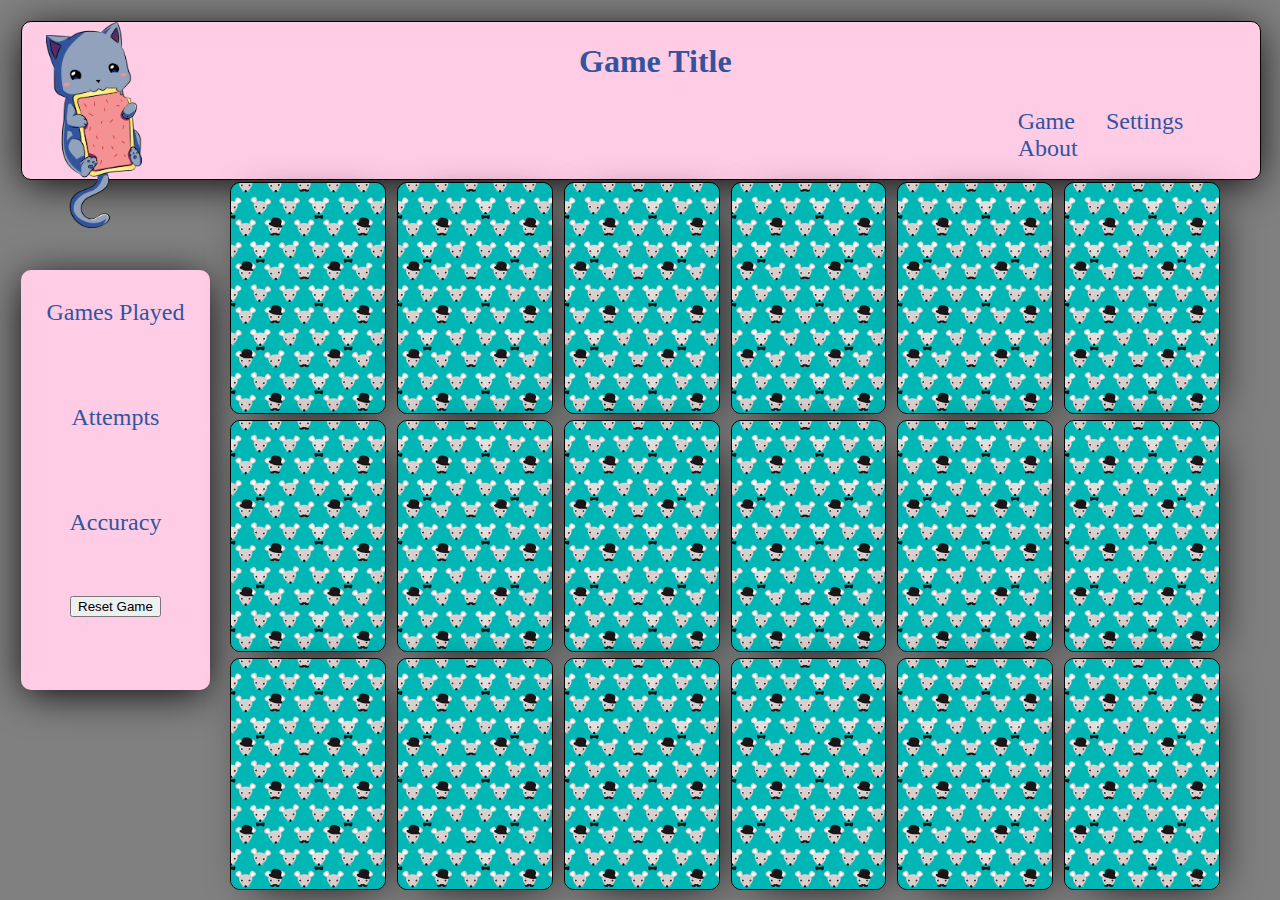
==== index.html @ 0615f98b "accidentally made changes in different branch, so copying over to this one" ====
<!doctype html>
<html>
<head>
    <script src="https://ajax.googleapis.com/ajax/libs/jquery/2.1.4/jquery.min.js"></script>
    <script src="http://learning-fuze.github.io/memory_match/v0.1/script.js"></script>
    <!--<script src="script.js"></script>-->
    <link rel="stylesheet" href="https://maxcdn.bootstrapcdn.com/bootstrap/3.3.6/css/bootstrap.min.css" integrity="sha384-1q8mTJOASx8j1Au+a5WDVnPi2lkFfwwEAa8hDDdjZlpLegxhjVME1fgjWPGmkzs7" crossorigin="anonymous">
    <link rel="stylesheet" type="text/css" href="style.css">

</head>
<body>
<div class="header_container">
    <header>
        <div class="title_container">
            <!--Game Title-->
            <h1>Game Title</h1>
        </div>
        <div>
            <!--Game Logo-->
            <img id="cat_logo" src="images/cattart.png">
        </div>
        <nav class="links_container">
            <ul>
                <!--Link back to the memory match game-->
                <li><a href="index.html">Game</a></li>
                <!--Settings Link-->
                <li><a href="#">Settings</a></li>
                <!--About Link..to page with description of game and what you did in it-->
                <li><a href="about.html">About</a></li>
            </ul>
        </nav>
    </header>
</div>

<div class="stats-container">
    <!--Games played counter-->
    <div class="games-played">
        <p class="label">Games Played</p>
        <div class="value"><!--Value Output Here--></div>
    </div>
    <!--Attempts: number of times the user has clicked on cards-->
    <div class="attempts">
        <p class="label">Attempts</p>
        <div class="value"><!--Value Output Here--></div>
    </div>
    <!--Accuracy: how many times they got it right/ number of total clicks for the current game-->
    <div class="accuracy">
        <p class="label">Accuracy</p>
        <div class="value"><!--Value Output Here--></div>
    </div>
    <!--Button Element: to reset game-->
    <div>
        <button class="reset">Reset Game</button>
    </div>

</div>
<!--kept game-area class just in case i need it at the moment-->
<div class="game-area" id="game-area">
    <!--9 matching card elements (total 18) inside-->

    <!--Card 1-->
    <div class="card">
        <div class="front">
            <img src="images/monoclePusheen.png">
        </div>
        <div class="back">
            <img src="images/mice.png">
        </div>
    </div>

    <!--Card 2-->
    <div class="card">
        <div class="front">
            <img src="images/monoclePusheen.png">
        </div>
        <div class="back">
            <img src="images/mice.png">
        </div>
    </div>

    <!--Card 3-->
    <div class="card">
        <div class="front">
            <img src="images/bieberPusheen.png">
        </div>
        <div class="back">
            <img src="images/mice.png">
        </div>
    </div>

    <!--Card 4-->
    <div class="card">
        <div class="front">
            <img src="images/bieberPusheen.png">
        </div>
        <div class="back">
            <img src="images/mice.png">
        </div>
    </div>

    <!--Card 5-->
    <div class="card">
        <div class="front">
            <img src="images/cookiePusheen.png">
        </div>
        <div class="back">
            <img src="images/mice.png">
        </div>
    </div>

    <!--Card 6-->
    <div class="card">
        <div class="front">
            <img src="images/cookiePusheen.png">
        </div>
        <div class="back">
            <img src="images/mice.png">
        </div>
    </div>

    <!--Card 7-->
    <div class="card">
        <div class="front">
            <img src="images/glassesPusheen.png">
        </div>
        <div class="back">
            <img src="images/mice.png">
        </div>
    </div>

    <!--Card 8-->
    <div class="card">
        <div class="front">
            <img src="images/glassesPusheen.png">
        </div>
        <div class="back">
            <img src="images/mice.png">
        </div>
    </div>

    <!--Card 9-->
    <div class="card">
        <div class="front">
            <img src="images/keyboardPusheen.png">
        </div>
        <div class="back">
            <img src="images/mice.png">
        </div>
    </div>

    <!--Card 10-->
    <div class="card">
        <div class="front">
            <img src="images/keyboardPusheen.png">
        </div>
        <div class="back">
            <img src="images/mice.png">
        </div>
    </div>

    <!--Card 11-->
    <div class="card">
        <div class="front">
            <img src="images/noodlePusheen.png">
        </div>
        <div class="back">
            <img src="images/mice.png">
        </div>
    </div>

    <!--Card 12-->
    <div class="card">
        <div class="front">
            <img src="images/noodlePusheen.png">
        </div>
        <div class="back">
            <img src="images/mice.png">
        </div>
    </div>

    <!--Card 13-->
    <div class="card">
        <div class="front">
            <img src="images/pizzaPusheen.png">
        </div>
        <div class="back">
            <img src="images/mice.png">
        </div>
    </div>

    <!--Card 14-->
    <div class="card">
        <div class="front">
            <img src="images/pizzaPusheen.png">
        </div>
        <div class="back">
            <img src="images/mice.png">
        </div>
    </div>

    <!--Card 15-->
    <div class="card">
        <div class="front">
            <img src="images/pusheen.png">
        </div>
        <div class="back">
            <img src="images/mice.png">
        </div>
    </div>

    <!--Card 16-->
    <div class="card">
        <div class="front">
            <img src="images/pusheen.png">
        </div>
        <div class="back">
            <img src="images/mice.png">
        </div>
    </div>

    <!--Card 17-->
    <div class="card">
        <div class="front">
            <img src="images/eatingPusheen.png">
        </div>
        <div class="back">
            <img src="images/mice.png">
        </div>
    </div>

    <!--Card 18-->
    <div class="card">
        <div class="front">
            <img src="images/eatingPusheen.png">
        </div>
        <div class="back">
            <img src="images/mice.png">
        </div>
    </div>
</div>
</body>
</html>
---- style.css ----
/*@font-face{
    font-family: spicyRice;
    src: url(SpictyRice-Regular.otf);
}*/
body{
    background-color: gray;
    /* could change background gif so it is relevant to the theme
    background-image: url("images/snow.gif");
    background-repeat: no-repeat;
    background-size: cover;*/
    font-family: "Marker Felt", fantasy;
    color: #32549D;
}

/*The main header container that contains the logo, title, and links*/
.header_container{
    width: 98%;
    height: 17.5vh;
    border: 1px solid black;
    position: relative;
    display: inline-block;
    margin: 1%;
}

.header_container, .stats-container, .right_div{
    border-radius: 10px;
    background-color: #ffcce6;
    -webkit-box-shadow: 0 6px 41px -4px black;
    -moz-box-shadow: 0 6px 41px -4px black;
    box-shadow: 0 6px 41px -4px black;
}

#cat_logo{
    width: 7.7%;
    padding-left: 2%;
}

.title_container{
    left: 45%;
    position: absolute;
}

.links_container{
    right: 0;
    top: 70px;
    position: absolute;
    width: 25%;
}

.links_container li {
    list-style-type: none;
    display: inline-block;
    padding-left: 10%;
    font-size: 1.5em;
}

a:visited, a:link, a:hover, a:active{
    text-decoration: none;
    color: #32549D;
}


/*Stats div container related css selectors*/
.stats-container{
    position: relative;
    /*border: 1px solid black;*/
    width: 15%;
    height: auto%;
    margin-top: 3%;
    margin-left: 1%;
}

.stats-container > div{
    width: 100%;
    height: 100px;
    display: inline-block;
    /*border: 1px solid gray;*/
    padding-top: 5px;
    text-align: center;
    font-size: 1.5em;
}

.label{
    color: #32549D;
    font-size: inherit;
}

/*Game area where all the cards are*/
.game-area{
    padding-left: 1%;
    padding-bottom: 1%;
    /*border: 1px solid black;*/
    width: 80vw;
    height: 73vh;
    position: absolute;
    right: 2%;
    top: 20%;

}

/*The cards themselves*/
.card{
    height: 35%;
    width: 15%;
    border: 1px solid black;
    border-radius: 10px;
    overflow: hidden;
    position: relative;
    display: inline-block;
    margin-right: 0.7%;
    margin-top: 0.2%;
    -webkit-box-shadow: 10px 10px 45px -16px black;
    -moz-box-shadow: 10px 10px 45px -16px black;
    box-shadow: 10px 10px 45px -16px black;
}


.front, .back{
    position: absolute;
}

.front img, .back img{
    width: 100%;
    height: auto;
}

.back img {
    width: 200%;
}

/*When you hover over the back side of the card, it makes the back of the card transparent and you see the front img of the card underneath it*/
/*.back:hover {*/
/*opacity: 0;*/
/*}*/



/*CSS FOR MY ABOUT PAGE*/
.main_container > div{
    display: inline-block;
}

.row{
    padding: 2%;
}

.right_div{
    margin-left: 3%;
    border: 1px solid black;
}
.left_div img{
    width: 35%;
    float: right;
    border-radius: 10px;
}
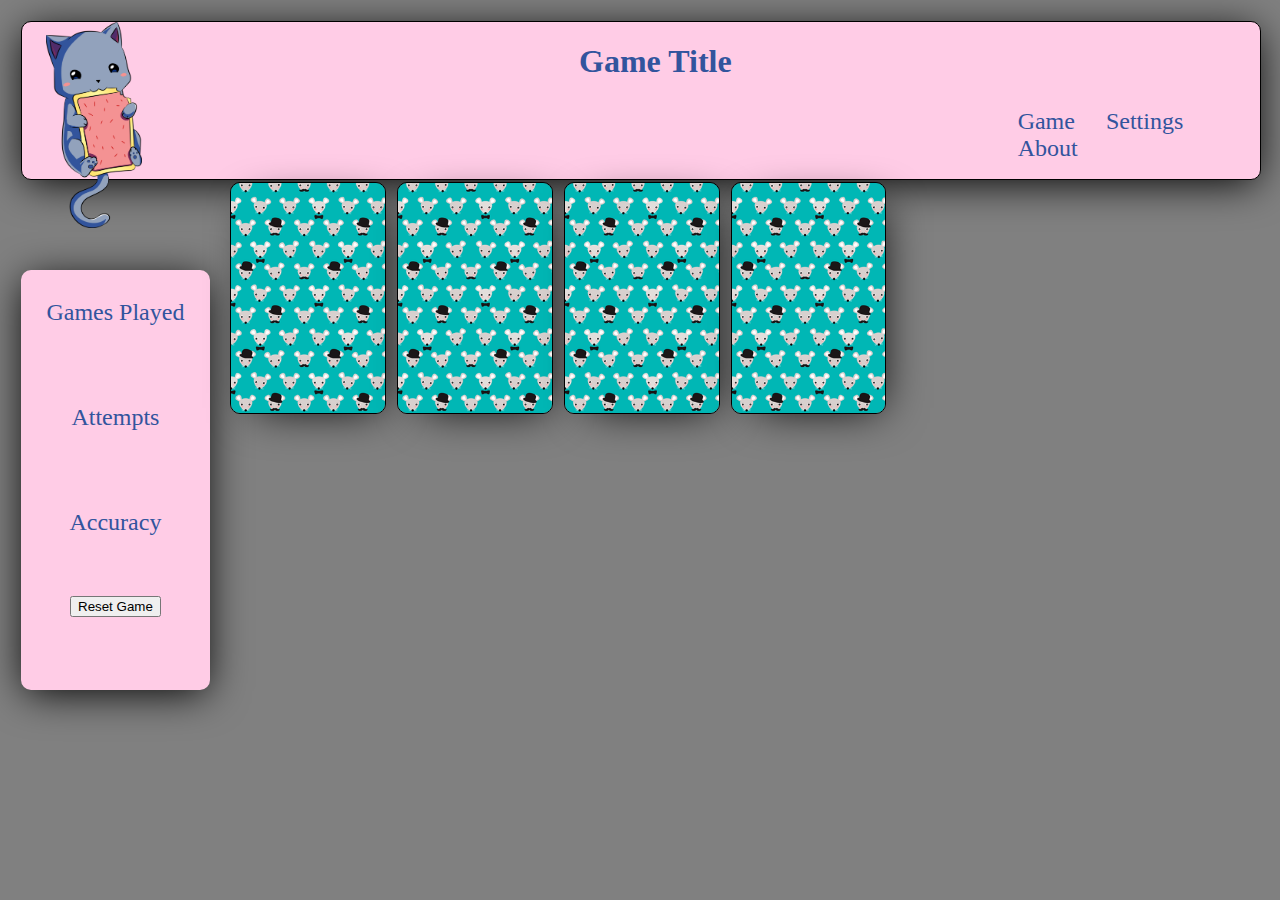
==== commit 3529cc45: "copy over previous code" ====
--- a/index.html
+++ b/index.html
@@ -98,145 +98,6 @@
         </div>
     </div>
 
-    <!--Card 5-->
-    <div class="card">
-        <div class="front">
-            <img src="images/cookiePusheen.png">
-        </div>
-        <div class="back">
-            <img src="images/mice.png">
-        </div>
-    </div>
-
-    <!--Card 6-->
-    <div class="card">
-        <div class="front">
-            <img src="images/cookiePusheen.png">
-        </div>
-        <div class="back">
-            <img src="images/mice.png">
-        </div>
-    </div>
-
-    <!--Card 7-->
-    <div class="card">
-        <div class="front">
-            <img src="images/glassesPusheen.png">
-        </div>
-        <div class="back">
-            <img src="images/mice.png">
-        </div>
-    </div>
-
-    <!--Card 8-->
-    <div class="card">
-        <div class="front">
-            <img src="images/glassesPusheen.png">
-        </div>
-        <div class="back">
-            <img src="images/mice.png">
-        </div>
-    </div>
-
-    <!--Card 9-->
-    <div class="card">
-        <div class="front">
-            <img src="images/keyboardPusheen.png">
-        </div>
-        <div class="back">
-            <img src="images/mice.png">
-        </div>
-    </div>
-
-    <!--Card 10-->
-    <div class="card">
-        <div class="front">
-            <img src="images/keyboardPusheen.png">
-        </div>
-        <div class="back">
-            <img src="images/mice.png">
-        </div>
-    </div>
-
-    <!--Card 11-->
-    <div class="card">
-        <div class="front">
-            <img src="images/noodlePusheen.png">
-        </div>
-        <div class="back">
-            <img src="images/mice.png">
-        </div>
-    </div>
-
-    <!--Card 12-->
-    <div class="card">
-        <div class="front">
-            <img src="images/noodlePusheen.png">
-        </div>
-        <div class="back">
-            <img src="images/mice.png">
-        </div>
-    </div>
-
-    <!--Card 13-->
-    <div class="card">
-        <div class="front">
-            <img src="images/pizzaPusheen.png">
-        </div>
-        <div class="back">
-            <img src="images/mice.png">
-        </div>
-    </div>
-
-    <!--Card 14-->
-    <div class="card">
-        <div class="front">
-            <img src="images/pizzaPusheen.png">
-        </div>
-        <div class="back">
-            <img src="images/mice.png">
-        </div>
-    </div>
-
-    <!--Card 15-->
-    <div class="card">
-        <div class="front">
-            <img src="images/pusheen.png">
-        </div>
-        <div class="back">
-            <img src="images/mice.png">
-        </div>
-    </div>
-
-    <!--Card 16-->
-    <div class="card">
-        <div class="front">
-            <img src="images/pusheen.png">
-        </div>
-        <div class="back">
-            <img src="images/mice.png">
-        </div>
-    </div>
-
-    <!--Card 17-->
-    <div class="card">
-        <div class="front">
-            <img src="images/eatingPusheen.png">
-        </div>
-        <div class="back">
-            <img src="images/mice.png">
-        </div>
-    </div>
-
-    <!--Card 18-->
-    <div class="card">
-        <div class="front">
-            <img src="images/eatingPusheen.png">
-        </div>
-        <div class="back">
-            <img src="images/mice.png">
-        </div>
-    </div>
 </div>
 </body>
 </html>--- a/style.css
+++ b/style.css
@@ -154,5 +154,3 @@
     border-radius: 10px;
 }
 
-
-
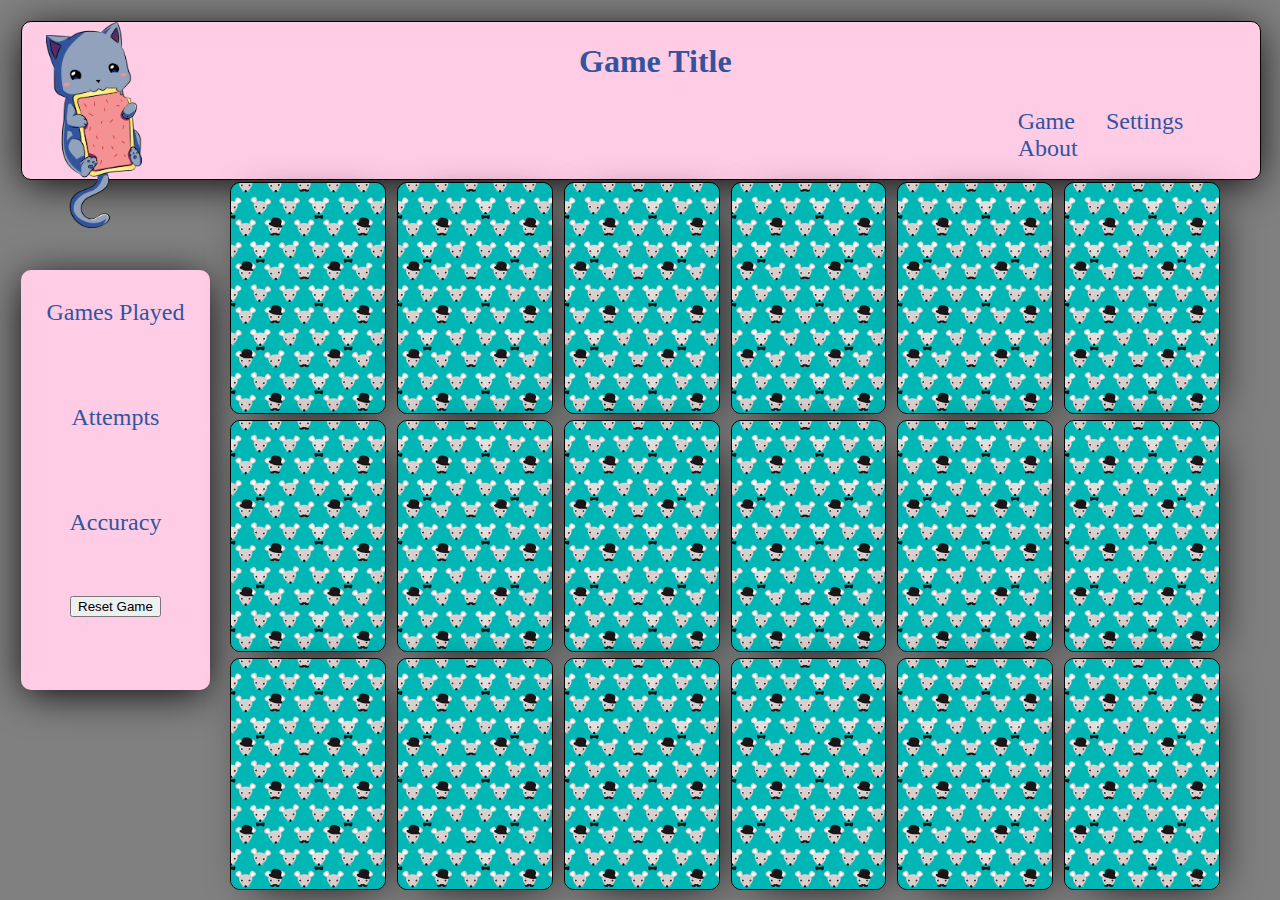
==== commit aa7e2a6b: "added css for jQuery created element" ====
--- a/index.html
+++ b/index.html
@@ -2,102 +2,241 @@
 <html>
 <head>
     <script src="https://ajax.googleapis.com/ajax/libs/jquery/2.1.4/jquery.min.js"></script>
-    <script src="http://learning-fuze.github.io/memory_match/v0.1/script.js"></script>
-    <!--<script src="script.js"></script>-->
+    <!--<script src="http://learning-fuze.github.io/memory_match/v0.1/script.js"></script>-->
+    <script src="script.js"></script>
     <link rel="stylesheet" href="https://maxcdn.bootstrapcdn.com/bootstrap/3.3.6/css/bootstrap.min.css" integrity="sha384-1q8mTJOASx8j1Au+a5WDVnPi2lkFfwwEAa8hDDdjZlpLegxhjVME1fgjWPGmkzs7" crossorigin="anonymous">
     <link rel="stylesheet" type="text/css" href="style.css">
 
 </head>
 <body>
-<div class="header_container">
-    <header>
-        <div class="title_container">
-            <!--Game Title-->
-            <h1>Game Title</h1>
-        </div>
+    <div class="header_container">
+        <header>
+            <div class="title_container">
+                <!--Game Title-->
+                <h1>Game Title</h1>
+            </div>
+            <div>
+                <!--Game Logo-->
+                <img id="cat_logo" src="images/cattart.png">
+            </div>
+            <nav class="links_container">
+                <ul>
+                    <!--Link back to the memory match game-->
+                    <li><a href="index.html">Game</a></li>
+                    <!--Settings Link-->
+                    <li><a href="#">Settings</a></li>
+                    <!--About Link..to page with description of game and what you did in it-->
+                    <li><a href="about.html">About</a></li>
+                </ul>
+            </nav>
+        </header>
+    </div>
+
+    <div class="stats-container">
+        <!--Games played counter-->
+        <div class="games-played">
+            <p class="label">Games Played</p>
+            <div class="value"><!--Value Output Here--></div>
+        </div>
+        <!--Attempts: number of times the user has clicked on cards-->
+        <div class="attempts">
+            <p class="label">Attempts</p>
+            <div class="value"><!--Value Output Here--></div>
+        </div>
+        <!--Accuracy: how many times they got it right/ number of total clicks for the current game-->
+        <div class="accuracy">
+            <p class="label">Accuracy</p>
+            <div class="value"><!--Value Output Here--></div>
+        </div>
+        <!--Button Element: to reset game-->
         <div>
-            <!--Game Logo-->
-            <img id="cat_logo" src="images/cattart.png">
-        </div>
-        <nav class="links_container">
-            <ul>
-                <!--Link back to the memory match game-->
-                <li><a href="index.html">Game</a></li>
-                <!--Settings Link-->
-                <li><a href="#">Settings</a></li>
-                <!--About Link..to page with description of game and what you did in it-->
-                <li><a href="about.html">About</a></li>
-            </ul>
-        </nav>
-    </header>
-</div>
-
-<div class="stats-container">
-    <!--Games played counter-->
-    <div class="games-played">
-        <p class="label">Games Played</p>
-        <div class="value"><!--Value Output Here--></div>
+            <button class="reset">Reset Game</button>
+        </div>
+
     </div>
-    <!--Attempts: number of times the user has clicked on cards-->
-    <div class="attempts">
-        <p class="label">Attempts</p>
-        <div class="value"><!--Value Output Here--></div>
+    <!--kept game-area class just in case i need it at the moment-->
+    <div class="game-area" id="game-area">
+        <!--9 matching card elements (total 18) inside-->
+
+        <!--Card 1-->
+        <div class="card">
+            <div class="front">
+                <img src="images/monoclePusheen.png">
+            </div>
+            <div class="back">
+                <img src="images/mice.png">
+            </div>
+        </div>
+
+        <!--Card 2-->
+        <div class="card">
+            <div class="front">
+                <img src="images/monoclePusheen.png">
+            </div>
+            <div class="back">
+                <img src="images/mice.png">
+            </div>
+        </div>
+
+        <!--Card 3-->
+        <div class="card">
+            <div class="front">
+                <img src="images/bieberPusheen.png">
+            </div>
+            <div class="back">
+                <img src="images/mice.png">
+            </div>
+        </div>
+
+        <!--Card 4-->
+        <div class="card">
+            <div class="front">
+                <img src="images/bieberPusheen.png">
+            </div>
+            <div class="back">
+                <img src="images/mice.png">
+            </div>
+        </div>
+
+        <!--Card 5-->
+        <div class="card">
+            <div class="front">
+                <img src="images/cookiePusheen.png">
+            </div>
+            <div class="back">
+                <img src="images/mice.png">
+            </div>
+        </div>
+
+        <!--Card 6-->
+        <div class="card">
+            <div class="front">
+                <img src="images/cookiePusheen.png">
+            </div>
+            <div class="back">
+                <img src="images/mice.png">
+            </div>
+        </div>
+
+        <!--Card 7-->
+        <div class="card">
+            <div class="front">
+                <img src="images/glassesPusheen.png">
+            </div>
+            <div class="back">
+                <img src="images/mice.png">
+            </div>
+        </div>
+
+        <!--Card 8-->
+        <div class="card">
+            <div class="front">
+                <img src="images/glassesPusheen.png">
+            </div>
+            <div class="back">
+                <img src="images/mice.png">
+            </div>
+        </div>
+
+        <!--Card 9-->
+        <div class="card">
+            <div class="front">
+                <img src="images/keyboardPusheen.png">
+            </div>
+            <div class="back">
+                <img src="images/mice.png">
+            </div>
+        </div>
+
+        <!--Card 10-->
+        <div class="card">
+            <div class="front">
+                <img src="images/keyboardPusheen.png">
+            </div>
+            <div class="back">
+                <img src="images/mice.png">
+            </div>
+        </div>
+
+        <!--Card 11-->
+        <div class="card">
+            <div class="front">
+                <img src="images/noodlePusheen.png">
+            </div>
+            <div class="back">
+                <img src="images/mice.png">
+            </div>
+        </div>
+
+        <!--Card 12-->
+        <div class="card">
+            <div class="front">
+                <img src="images/noodlePusheen.png">
+            </div>
+            <div class="back">
+                <img src="images/mice.png">
+            </div>
+        </div>
+
+        <!--Card 13-->
+        <div class="card">
+            <div class="front">
+                <img src="images/pizzaPusheen.png">
+            </div>
+            <div class="back">
+                <img src="images/mice.png">
+            </div>
+        </div>
+
+        <!--Card 14-->
+        <div class="card">
+            <div class="front">
+                <img src="images/pizzaPusheen.png">
+            </div>
+            <div class="back">
+                <img src="images/mice.png">
+            </div>
+        </div>
+
+        <!--Card 15-->
+        <div class="card">
+            <div class="front">
+                <img src="images/pusheen.png">
+            </div>
+            <div class="back">
+                <img src="images/mice.png">
+            </div>
+        </div>
+
+        <!--Card 16-->
+        <div class="card">
+            <div class="front">
+                <img src="images/pusheen.png">
+            </div>
+            <div class="back">
+                <img src="images/mice.png">
+            </div>
+        </div>
+
+        <!--Card 17-->
+        <div class="card">
+            <div class="front">
+                <img src="images/eatingPusheen.png">
+            </div>
+            <div class="back">
+                <img src="images/mice.png">
+            </div>
+        </div>
+
+        <!--Card 18-->
+        <div class="card">
+            <div class="front">
+                <img src="images/eatingPusheen.png">
+            </div>
+            <div class="back">
+                <img src="images/mice.png">
+            </div>
+        </div>
     </div>
-    <!--Accuracy: how many times they got it right/ number of total clicks for the current game-->
-    <div class="accuracy">
-        <p class="label">Accuracy</p>
-        <div class="value"><!--Value Output Here--></div>
-    </div>
-    <!--Button Element: to reset game-->
-    <div>
-        <button class="reset">Reset Game</button>
-    </div>
-
-</div>
-<!--kept game-area class just in case i need it at the moment-->
-<div class="game-area" id="game-area">
-    <!--9 matching card elements (total 18) inside-->
-
-    <!--Card 1-->
-    <div class="card">
-        <div class="front">
-            <img src="images/monoclePusheen.png">
-        </div>
-        <div class="back">
-            <img src="images/mice.png">
-        </div>
-    </div>
-
-    <!--Card 2-->
-    <div class="card">
-        <div class="front">
-            <img src="images/monoclePusheen.png">
-        </div>
-        <div class="back">
-            <img src="images/mice.png">
-        </div>
-    </div>
-
-    <!--Card 3-->
-    <div class="card">
-        <div class="front">
-            <img src="images/bieberPusheen.png">
-        </div>
-        <div class="back">
-            <img src="images/mice.png">
-        </div>
-    </div>
-
-    <!--Card 4-->
-    <div class="card">
-        <div class="front">
-            <img src="images/bieberPusheen.png">
-        </div>
-        <div class="back">
-            <img src="images/mice.png">
-        </div>
-    </div>
-
-</div>
 </body>
 </html>--- a/style.css
+++ b/style.css
@@ -130,7 +130,7 @@
 
 /*When you hover over the back side of the card, it makes the back of the card transparent and you see the front img of the card underneath it*/
 /*.back:hover {*/
-/*opacity: 0;*/
+    /*opacity: 0;*/
 /*}*/
 
 
@@ -154,3 +154,9 @@
     border-radius: 10px;
 }
 
+/*jQuery DOM ELEMENTS*/
+.new_div {
+    position: absolute;
+    top: 0;
+    font-size: 17em;
+}
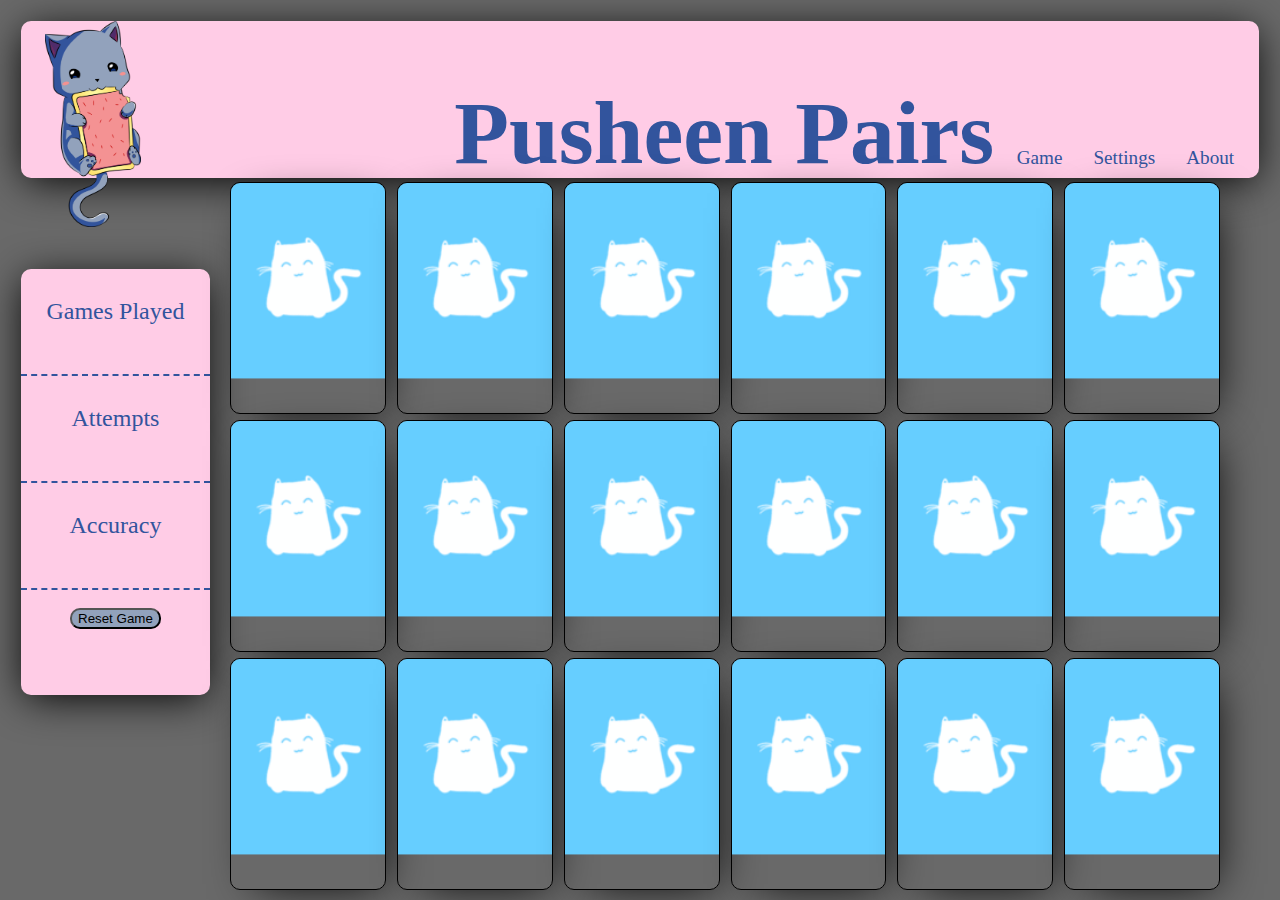
==== commit 784d7a0b: "stats container works and changed some css" ====
--- a/index.html
+++ b/index.html
@@ -13,7 +13,7 @@
         <header>
             <div class="title_container">
                 <!--Game Title-->
-                <h1>Game Title</h1>
+                <h1>Pusheen Pairs</h1>
             </div>
             <div>
                 <!--Game Logo-->
@@ -34,7 +34,7 @@
 
     <div class="stats-container">
         <!--Games played counter-->
-        <div class="games-played">
+        <div class="games_played">
             <p class="label">Games Played</p>
             <div class="value"><!--Value Output Here--></div>
         </div>
@@ -63,8 +63,8 @@
             <div class="front">
                 <img src="images/monoclePusheen.png">
             </div>
-            <div class="back">
-                <img src="images/mice.png">
+            <div class="back notFlipped">
+                <img src="images/cat_back.gif">
             </div>
         </div>
 
@@ -73,8 +73,8 @@
             <div class="front">
                 <img src="images/monoclePusheen.png">
             </div>
-            <div class="back">
-                <img src="images/mice.png">
+            <div class="back notFlipped">
+                <img src="images/cat_back.gif">
             </div>
         </div>
 
@@ -83,8 +83,8 @@
             <div class="front">
                 <img src="images/bieberPusheen.png">
             </div>
-            <div class="back">
-                <img src="images/mice.png">
+            <div class="back notFlipped">
+                <img src="images/cat_back.gif">
             </div>
         </div>
 
@@ -93,8 +93,8 @@
             <div class="front">
                 <img src="images/bieberPusheen.png">
             </div>
-            <div class="back">
-                <img src="images/mice.png">
+            <div class="back notFlipped">
+                <img src="images/cat_back.gif">
             </div>
         </div>
 
@@ -103,8 +103,8 @@
             <div class="front">
                 <img src="images/cookiePusheen.png">
             </div>
-            <div class="back">
-                <img src="images/mice.png">
+            <div class="back notFlipped">
+                <img src="images/cat_back.gif">
             </div>
         </div>
 
@@ -113,8 +113,8 @@
             <div class="front">
                 <img src="images/cookiePusheen.png">
             </div>
-            <div class="back">
-                <img src="images/mice.png">
+            <div class="back notFlipped">
+                <img src="images/cat_back.gif">
             </div>
         </div>
 
@@ -123,8 +123,8 @@
             <div class="front">
                 <img src="images/glassesPusheen.png">
             </div>
-            <div class="back">
-                <img src="images/mice.png">
+            <div class="back notFlipped">
+                <img src="images/cat_back.gif">
             </div>
         </div>
 
@@ -133,8 +133,8 @@
             <div class="front">
                 <img src="images/glassesPusheen.png">
             </div>
-            <div class="back">
-                <img src="images/mice.png">
+            <div class="back notFlipped">
+                <img src="images/cat_back.gif">
             </div>
         </div>
 
@@ -143,8 +143,8 @@
             <div class="front">
                 <img src="images/keyboardPusheen.png">
             </div>
-            <div class="back">
-                <img src="images/mice.png">
+            <div class="back notFlipped">
+                <img src="images/cat_back.gif">
             </div>
         </div>
 
@@ -153,8 +153,8 @@
             <div class="front">
                 <img src="images/keyboardPusheen.png">
             </div>
-            <div class="back">
-                <img src="images/mice.png">
+            <div class="back notFlipped">
+                <img src="images/cat_back.gif">
             </div>
         </div>
 
@@ -163,8 +163,8 @@
             <div class="front">
                 <img src="images/noodlePusheen.png">
             </div>
-            <div class="back">
-                <img src="images/mice.png">
+            <div class="back notFlipped">
+                <img src="images/cat_back.gif">
             </div>
         </div>
 
@@ -173,8 +173,8 @@
             <div class="front">
                 <img src="images/noodlePusheen.png">
             </div>
-            <div class="back">
-                <img src="images/mice.png">
+            <div class="back notFlipped">
+                <img src="images/cat_back.gif">
             </div>
         </div>
 
@@ -183,8 +183,8 @@
             <div class="front">
                 <img src="images/pizzaPusheen.png">
             </div>
-            <div class="back">
-                <img src="images/mice.png">
+            <div class="back notFlipped">
+                <img src="images/cat_back.gif">
             </div>
         </div>
 
@@ -193,8 +193,8 @@
             <div class="front">
                 <img src="images/pizzaPusheen.png">
             </div>
-            <div class="back">
-                <img src="images/mice.png">
+            <div class="back notFlipped">
+                <img src="images/cat_back.gif">
             </div>
         </div>
 
@@ -203,8 +203,8 @@
             <div class="front">
                 <img src="images/pusheen.png">
             </div>
-            <div class="back">
-                <img src="images/mice.png">
+            <div class="back notFlipped">
+                <img src="images/cat_back.gif">
             </div>
         </div>
 
@@ -213,8 +213,8 @@
             <div class="front">
                 <img src="images/pusheen.png">
             </div>
-            <div class="back">
-                <img src="images/mice.png">
+            <div class="back notFlipped">
+                <img src="images/cat_back.gif">
             </div>
         </div>
 
@@ -223,8 +223,8 @@
             <div class="front">
                 <img src="images/eatingPusheen.png">
             </div>
-            <div class="back">
-                <img src="images/mice.png">
+            <div class="back notFlipped">
+                <img src="images/cat_back.gif">
             </div>
         </div>
 
@@ -233,8 +233,8 @@
             <div class="front">
                 <img src="images/eatingPusheen.png">
             </div>
-            <div class="back">
-                <img src="images/mice.png">
+            <div class="back notFlipped">
+                <img src="images/cat_back.gif">
             </div>
         </div>
     </div>
--- a/style.css
+++ b/style.css
@@ -1,12 +1,8 @@
-/*@font-face{
-    font-family: spicyRice;
-    src: url(SpictyRice-Regular.otf);
-}*/
 body{
-    background-color: gray;
-    /* could change background gif so it is relevant to the theme
-    background-image: url("images/snow.gif");
-    background-repeat: no-repeat;
+    background-color: dimgray;
+    /* could change background gif so it is relevant to the theme*/
+    /*background-image: url("images/cat_back.gif");
+    background-repeat: repeat-y;
     background-size: cover;*/
     font-family: "Marker Felt", fantasy;
     color: #32549D;
@@ -16,7 +12,7 @@
 .header_container{
     width: 98%;
     height: 17.5vh;
-    border: 1px solid black;
+    /*border: 1px solid black;*/
     position: relative;
     display: inline-block;
     margin: 1%;
@@ -35,14 +31,18 @@
     padding-left: 2%;
 }
 
+h1{
+  font-size: 7vw;
+}
+
 .title_container{
-    left: 45%;
+    left: 35%;
     position: absolute;
 }
 
 .links_container{
     right: 0;
-    top: 70px;
+    top: 70%;
     position: absolute;
     width: 25%;
 }
@@ -51,7 +51,7 @@
     list-style-type: none;
     display: inline-block;
     padding-left: 10%;
-    font-size: 1.5em;
+    font-size: 1.5vw;
 }
 
 a:visited, a:link, a:hover, a:active{
@@ -60,7 +60,8 @@
 }
 
 
-/*Stats div container related css selectors*/
+
+/*STATS CONTAINER*/
 .stats-container{
     position: relative;
     /*border: 1px solid black;*/
@@ -78,6 +79,11 @@
     padding-top: 5px;
     text-align: center;
     font-size: 1.5em;
+    border-bottom: 2px dashed #32549D;
+}
+
+.stats-container div:last-child{
+    border-bottom: none;
 }
 
 .label{
@@ -85,7 +91,20 @@
     font-size: inherit;
 }
 
-/*Game area where all the cards are*/
+.value{
+    color: black;
+    font-size: 2em;
+}
+
+.stats-container div button{
+    background-color: #92A2BC;
+    border-radius: 10px;
+    margin-top: 1em;
+}
+
+
+
+/*GAME AREA WHERE CARDS ARE*/
 .game-area{
     padding-left: 1%;
     padding-bottom: 1%;
@@ -98,7 +117,9 @@
 
 }
 
-/*The cards themselves*/
+
+
+/*THE CARDS THEMSELVES*/
 .card{
     height: 35%;
     width: 15%;
@@ -114,7 +135,6 @@
     box-shadow: 10px 10px 45px -16px black;
 }
 
-
 .front, .back{
     position: absolute;
 }
@@ -125,13 +145,10 @@
 }
 
 .back img {
-    width: 200%;
+    width: 300%;
+    transform: translate(-35%, -15%);
 }
 
-/*When you hover over the back side of the card, it makes the back of the card transparent and you see the front img of the card underneath it*/
-/*.back:hover {*/
-    /*opacity: 0;*/
-/*}*/
 
 
 
@@ -154,9 +171,13 @@
     border-radius: 10px;
 }
 
+
+
+
 /*jQuery DOM ELEMENTS*/
 .new_div {
     position: absolute;
     top: 0;
-    font-size: 17em;
+    font-size: 10vw;
+    transform: translate(50%, 200%);
 }
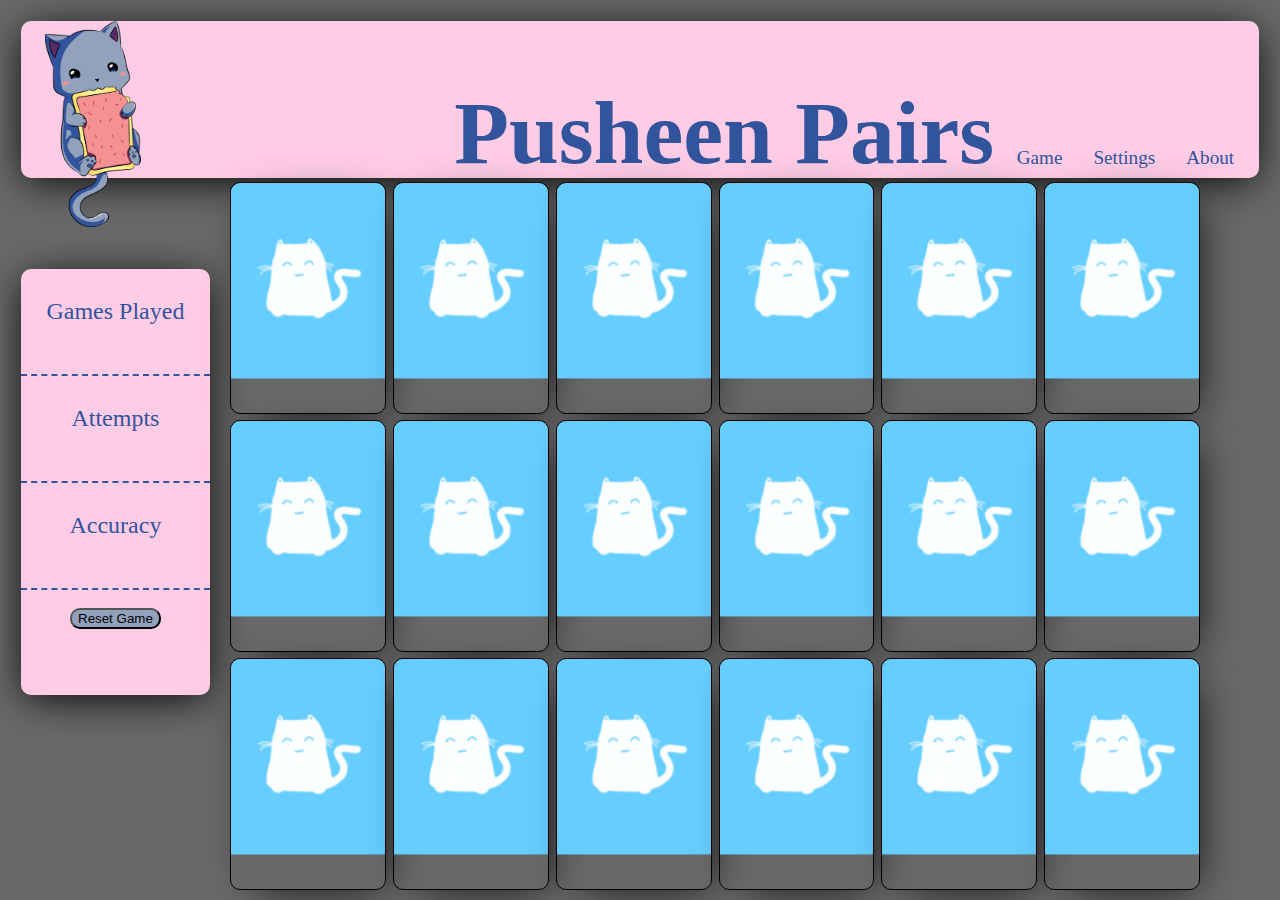
==== commit c1db56ac: "added dynamic cards and ability for shuffle, still need to have reset button reset the shuffle" ====
--- a/index.html
+++ b/index.html
@@ -58,185 +58,185 @@
     <div class="game-area" id="game-area">
         <!--9 matching card elements (total 18) inside-->
 
-        <!--Card 1-->
-        <div class="card">
-            <div class="front">
-                <img src="images/monoclePusheen.png">
-            </div>
-            <div class="back notFlipped">
-                <img src="images/cat_back.gif">
-            </div>
-        </div>
-
-        <!--Card 2-->
-        <div class="card">
-            <div class="front">
-                <img src="images/monoclePusheen.png">
-            </div>
-            <div class="back notFlipped">
-                <img src="images/cat_back.gif">
-            </div>
-        </div>
-
-        <!--Card 3-->
-        <div class="card">
-            <div class="front">
-                <img src="images/bieberPusheen.png">
-            </div>
-            <div class="back notFlipped">
-                <img src="images/cat_back.gif">
-            </div>
-        </div>
-
-        <!--Card 4-->
-        <div class="card">
-            <div class="front">
-                <img src="images/bieberPusheen.png">
-            </div>
-            <div class="back notFlipped">
-                <img src="images/cat_back.gif">
-            </div>
-        </div>
-
-        <!--Card 5-->
-        <div class="card">
-            <div class="front">
-                <img src="images/cookiePusheen.png">
-            </div>
-            <div class="back notFlipped">
-                <img src="images/cat_back.gif">
-            </div>
-        </div>
-
-        <!--Card 6-->
-        <div class="card">
-            <div class="front">
-                <img src="images/cookiePusheen.png">
-            </div>
-            <div class="back notFlipped">
-                <img src="images/cat_back.gif">
-            </div>
-        </div>
-
-        <!--Card 7-->
-        <div class="card">
-            <div class="front">
-                <img src="images/glassesPusheen.png">
-            </div>
-            <div class="back notFlipped">
-                <img src="images/cat_back.gif">
-            </div>
-        </div>
-
-        <!--Card 8-->
-        <div class="card">
-            <div class="front">
-                <img src="images/glassesPusheen.png">
-            </div>
-            <div class="back notFlipped">
-                <img src="images/cat_back.gif">
-            </div>
-        </div>
-
-        <!--Card 9-->
-        <div class="card">
-            <div class="front">
-                <img src="images/keyboardPusheen.png">
-            </div>
-            <div class="back notFlipped">
-                <img src="images/cat_back.gif">
-            </div>
-        </div>
-
-        <!--Card 10-->
-        <div class="card">
-            <div class="front">
-                <img src="images/keyboardPusheen.png">
-            </div>
-            <div class="back notFlipped">
-                <img src="images/cat_back.gif">
-            </div>
-        </div>
-
-        <!--Card 11-->
-        <div class="card">
-            <div class="front">
-                <img src="images/noodlePusheen.png">
-            </div>
-            <div class="back notFlipped">
-                <img src="images/cat_back.gif">
-            </div>
-        </div>
-
-        <!--Card 12-->
-        <div class="card">
-            <div class="front">
-                <img src="images/noodlePusheen.png">
-            </div>
-            <div class="back notFlipped">
-                <img src="images/cat_back.gif">
-            </div>
-        </div>
-
-        <!--Card 13-->
-        <div class="card">
-            <div class="front">
-                <img src="images/pizzaPusheen.png">
-            </div>
-            <div class="back notFlipped">
-                <img src="images/cat_back.gif">
-            </div>
-        </div>
-
-        <!--Card 14-->
-        <div class="card">
-            <div class="front">
-                <img src="images/pizzaPusheen.png">
-            </div>
-            <div class="back notFlipped">
-                <img src="images/cat_back.gif">
-            </div>
-        </div>
-
-        <!--Card 15-->
-        <div class="card">
-            <div class="front">
-                <img src="images/pusheen.png">
-            </div>
-            <div class="back notFlipped">
-                <img src="images/cat_back.gif">
-            </div>
-        </div>
-
-        <!--Card 16-->
-        <div class="card">
-            <div class="front">
-                <img src="images/pusheen.png">
-            </div>
-            <div class="back notFlipped">
-                <img src="images/cat_back.gif">
-            </div>
-        </div>
-
-        <!--Card 17-->
-        <div class="card">
-            <div class="front">
-                <img src="images/eatingPusheen.png">
-            </div>
-            <div class="back notFlipped">
-                <img src="images/cat_back.gif">
-            </div>
-        </div>
-
-        <!--Card 18-->
-        <div class="card">
-            <div class="front">
-                <img src="images/eatingPusheen.png">
-            </div>
-            <div class="back notFlipped">
-                <img src="images/cat_back.gif">
-            </div>
-        </div>
+        <!--&lt;!&ndash;Card 1&ndash;&gt;-->
+        <!--<div class="card">-->
+            <!--<div class="front">-->
+                <!--<img src="images/monoclePusheen.png">-->
+            <!--</div>-->
+            <!--<div class="back notFlipped">-->
+                <!--<img src="images/cat_back.gif">-->
+            <!--</div>-->
+        <!--</div>-->
+
+        <!--&lt;!&ndash;Card 2&ndash;&gt;-->
+        <!--<div class="card">-->
+            <!--<div class="front">-->
+                <!--<img src="images/monoclePusheen.png">-->
+            <!--</div>-->
+            <!--<div class="back notFlipped">-->
+                <!--<img src="images/cat_back.gif">-->
+            <!--</div>-->
+        <!--</div>-->
+
+        <!--&lt;!&ndash;Card 3&ndash;&gt;-->
+        <!--<div class="card">-->
+            <!--<div class="front">-->
+                <!--<img src="images/bieberPusheen.png">-->
+            <!--</div>-->
+            <!--<div class="back notFlipped">-->
+                <!--<img src="images/cat_back.gif">-->
+            <!--</div>-->
+        <!--</div>-->
+
+        <!--&lt;!&ndash;Card 4&ndash;&gt;-->
+        <!--<div class="card">-->
+            <!--<div class="front">-->
+                <!--<img src="images/bieberPusheen.png">-->
+            <!--</div>-->
+            <!--<div class="back notFlipped">-->
+                <!--<img src="images/cat_back.gif">-->
+            <!--</div>-->
+        <!--</div>-->
+
+        <!--&lt;!&ndash;Card 5&ndash;&gt;-->
+        <!--<div class="card">-->
+            <!--<div class="front">-->
+                <!--<img src="images/cookiePusheen.png">-->
+            <!--</div>-->
+            <!--<div class="back notFlipped">-->
+                <!--<img src="images/cat_back.gif">-->
+            <!--</div>-->
+        <!--</div>-->
+
+        <!--&lt;!&ndash;Card 6&ndash;&gt;-->
+        <!--<div class="card">-->
+            <!--<div class="front">-->
+                <!--<img src="images/cookiePusheen.png">-->
+            <!--</div>-->
+            <!--<div class="back notFlipped">-->
+                <!--<img src="images/cat_back.gif">-->
+            <!--</div>-->
+        <!--</div>-->
+
+        <!--&lt;!&ndash;Card 7&ndash;&gt;-->
+        <!--<div class="card">-->
+            <!--<div class="front">-->
+                <!--<img src="images/glassesPusheen.png">-->
+            <!--</div>-->
+            <!--<div class="back notFlipped">-->
+                <!--<img src="images/cat_back.gif">-->
+            <!--</div>-->
+        <!--</div>-->
+
+        <!--&lt;!&ndash;Card 8&ndash;&gt;-->
+        <!--<div class="card">-->
+            <!--<div class="front">-->
+                <!--<img src="images/glassesPusheen.png">-->
+            <!--</div>-->
+            <!--<div class="back notFlipped">-->
+                <!--<img src="images/cat_back.gif">-->
+            <!--</div>-->
+        <!--</div>-->
+
+        <!--&lt;!&ndash;Card 9&ndash;&gt;-->
+        <!--<div class="card">-->
+            <!--<div class="front">-->
+                <!--<img src="images/keyboardPusheen.png">-->
+            <!--</div>-->
+            <!--<div class="back notFlipped">-->
+                <!--<img src="images/cat_back.gif">-->
+            <!--</div>-->
+        <!--</div>-->
+
+        <!--&lt;!&ndash;Card 10&ndash;&gt;-->
+        <!--<div class="card">-->
+            <!--<div class="front">-->
+                <!--<img src="images/keyboardPusheen.png">-->
+            <!--</div>-->
+            <!--<div class="back notFlipped">-->
+                <!--<img src="images/cat_back.gif">-->
+            <!--</div>-->
+        <!--</div>-->
+
+        <!--&lt;!&ndash;Card 11&ndash;&gt;-->
+        <!--<div class="card">-->
+            <!--<div class="front">-->
+                <!--<img src="images/noodlePusheen.png">-->
+            <!--</div>-->
+            <!--<div class="back notFlipped">-->
+                <!--<img src="images/cat_back.gif">-->
+            <!--</div>-->
+        <!--</div>-->
+
+        <!--&lt;!&ndash;Card 12&ndash;&gt;-->
+        <!--<div class="card">-->
+            <!--<div class="front">-->
+                <!--<img src="images/noodlePusheen.png">-->
+            <!--</div>-->
+            <!--<div class="back notFlipped">-->
+                <!--<img src="images/cat_back.gif">-->
+            <!--</div>-->
+        <!--</div>-->
+
+        <!--&lt;!&ndash;Card 13&ndash;&gt;-->
+        <!--<div class="card">-->
+            <!--<div class="front">-->
+                <!--<img src="images/pizzaPusheen.png">-->
+            <!--</div>-->
+            <!--<div class="back notFlipped">-->
+                <!--<img src="images/cat_back.gif">-->
+            <!--</div>-->
+        <!--</div>-->
+
+        <!--&lt;!&ndash;Card 14&ndash;&gt;-->
+        <!--<div class="card">-->
+            <!--<div class="front">-->
+                <!--<img src="images/pizzaPusheen.png">-->
+            <!--</div>-->
+            <!--<div class="back notFlipped">-->
+                <!--<img src="images/cat_back.gif">-->
+            <!--</div>-->
+        <!--</div>-->
+
+        <!--&lt;!&ndash;Card 15&ndash;&gt;-->
+        <!--<div class="card">-->
+            <!--<div class="front">-->
+                <!--<img src="images/pusheen.png">-->
+            <!--</div>-->
+            <!--<div class="back notFlipped">-->
+                <!--<img src="images/cat_back.gif">-->
+            <!--</div>-->
+        <!--</div>-->
+
+        <!--&lt;!&ndash;Card 16&ndash;&gt;-->
+        <!--<div class="card">-->
+            <!--<div class="front">-->
+                <!--<img src="images/pusheen.png">-->
+            <!--</div>-->
+            <!--<div class="back notFlipped">-->
+                <!--<img src="images/cat_back.gif">-->
+            <!--</div>-->
+        <!--</div>-->
+
+        <!--&lt;!&ndash;Card 17&ndash;&gt;-->
+        <!--<div class="card">-->
+            <!--<div class="front">-->
+                <!--<img src="images/eatingPusheen.png">-->
+            <!--</div>-->
+            <!--<div class="back notFlipped">-->
+                <!--<img src="images/cat_back.gif">-->
+            <!--</div>-->
+        <!--</div>-->
+
+        <!--&lt;!&ndash;Card 18&ndash;&gt;-->
+        <!--<div class="card">-->
+            <!--<div class="front">-->
+                <!--<img src="images/eatingPusheen.png">-->
+            <!--</div>-->
+            <!--<div class="back notFlipped">-->
+                <!--<img src="images/cat_back.gif">-->
+            <!--</div>-->
+        <!--</div>-->
     </div>
 </body>
 </html>